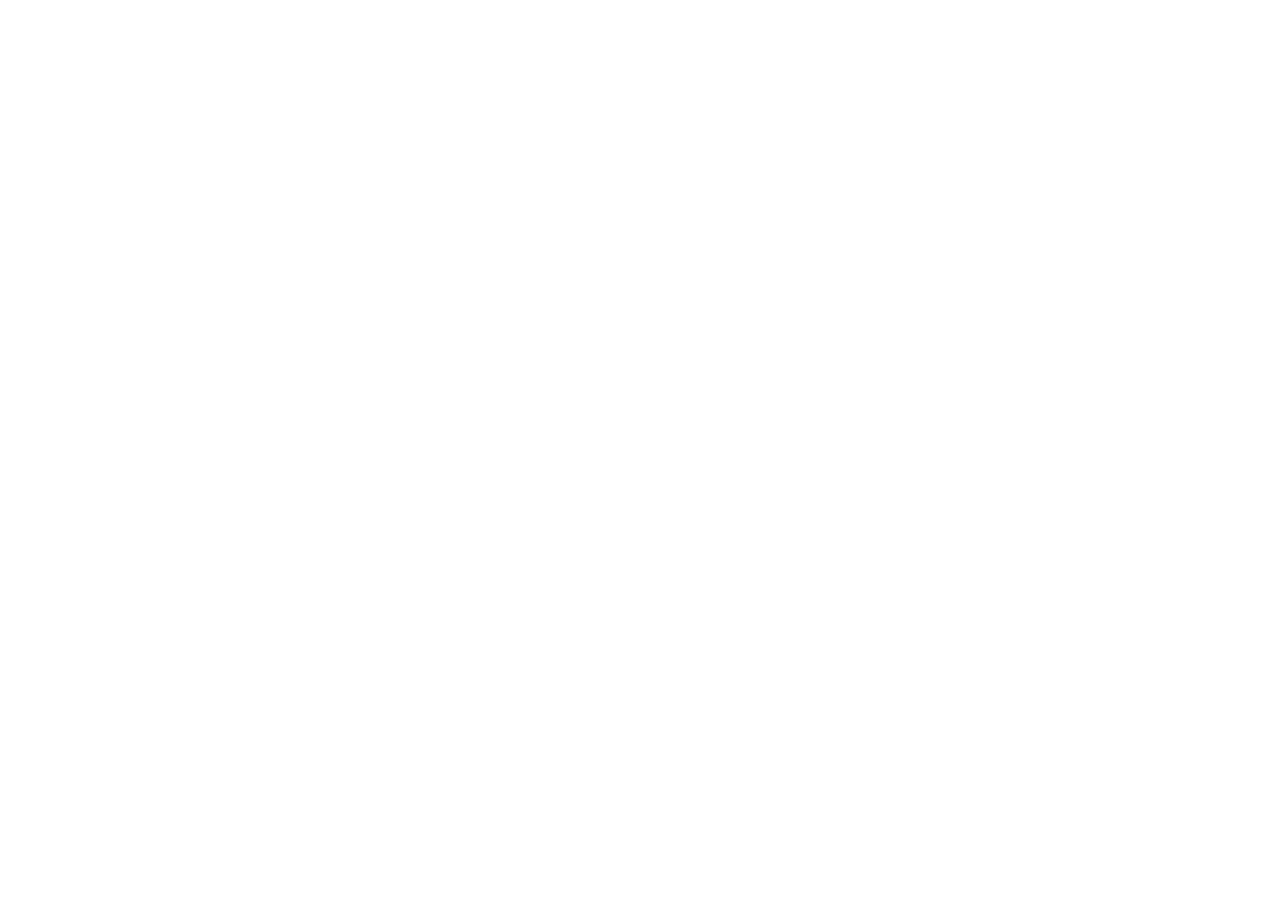
==== card.html @ 65d28214 "Add files via upload" ====
<!DOCTYPE html>
<html lang="en">
<head>
    <meta charset="UTF-8">
    <meta name="viewport" content="width=device-width, initial-scale=1.0">
    <link rel="stylesheet" href="css/card.css">
    <title>TTM</title>
</head>

<body>

    
    <script src="js/card.js"></script>
</body>
</html>
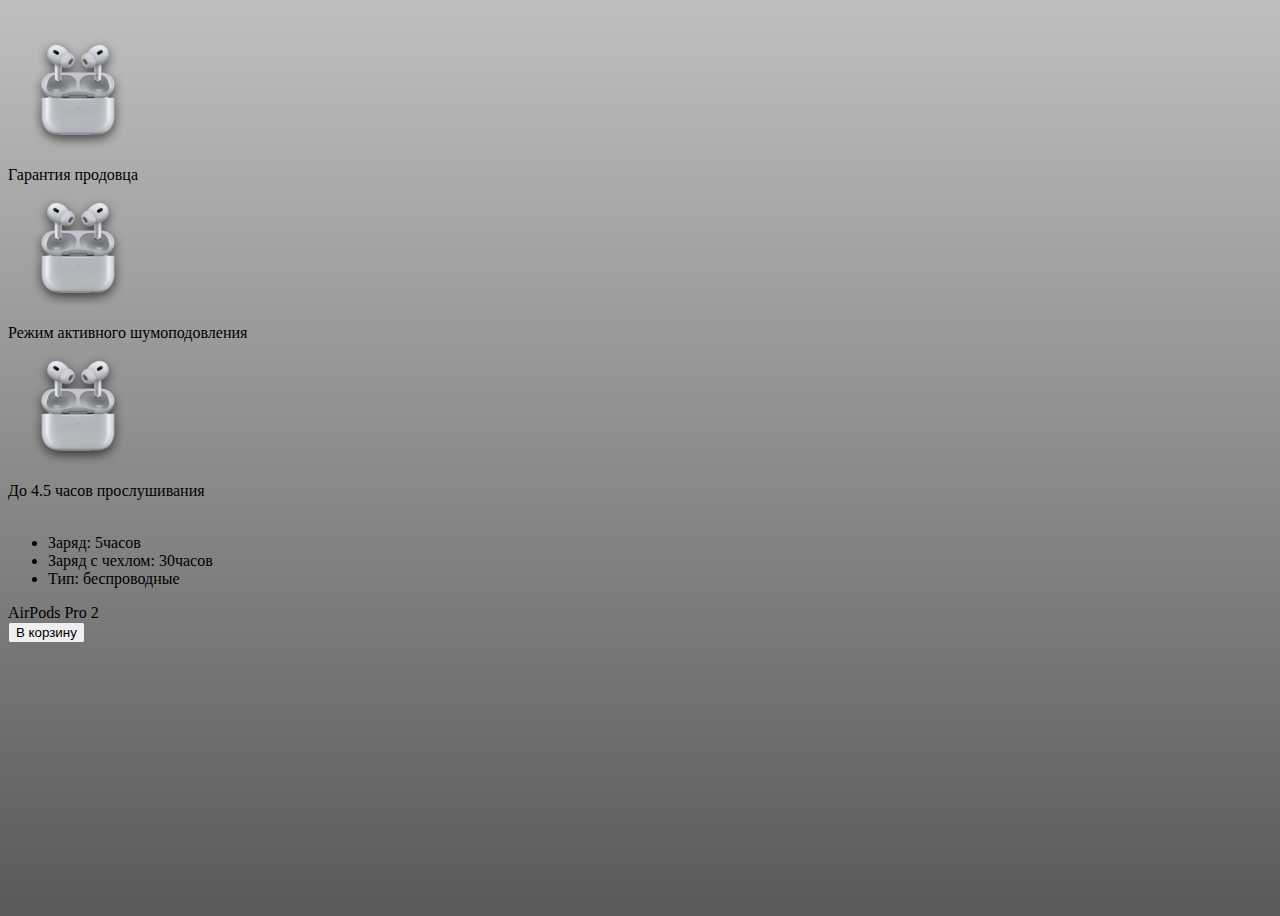
==== commit 58cd94a2: "Add files via upload" ====
--- a/card.html
+++ b/card.html
@@ -8,8 +8,33 @@
 </head>
 
 <body>
-
-    
+    <a class="back" href="index.html"><img src="img/back.svg" alt=""></a>
+    <div class="item">
+        <div class="item__main">
+            <div class="item__advantages">
+                <div class="advantage">
+                    <div class="advantage__image"><img src="img/item_1.png" alt=""></div>
+                    <div class="advantage__title">Гарантия продовца</div>
+                </div>
+                <div class="advantage">
+                    <div class="advantage__image"><img src="img/item_1.png" alt=""></div>
+                    <div class="advantage__title">Режим активного шумоподовления</div>
+                </div>
+                <div class="advantage">
+                    <div class="advantage__image"><img src="img/item_1.png" alt=""></div>
+                    <div class="advantage__title">До 4.5 часов прослушивания</div>
+                </div>
+            </div>
+            <div class="item__image"><img src="img/item_5.png" alt=""></div>
+        </div>
+        <ul class="item__characteristic">
+            <li>Заряд: 5часов</li>
+            <li>Заряд с чехлом: 30часов</li>
+            <li>Тип: беспроводные</li>
+        </ul>
+    </div>
+    <div class="name">AirPods Pro 2</div>
+    <button class="buy">В корзину</button>
     <script src="js/card.js"></script>
 </body>
 </html>--- a/css/card.css
+++ b/css/card.css
@@ -0,0 +1,5 @@
+body {
+  background: linear-gradient(to bottom, #BFBFBF 0%, #595959 100%);
+  min-height: 100vh;
+  width: 100%;
+}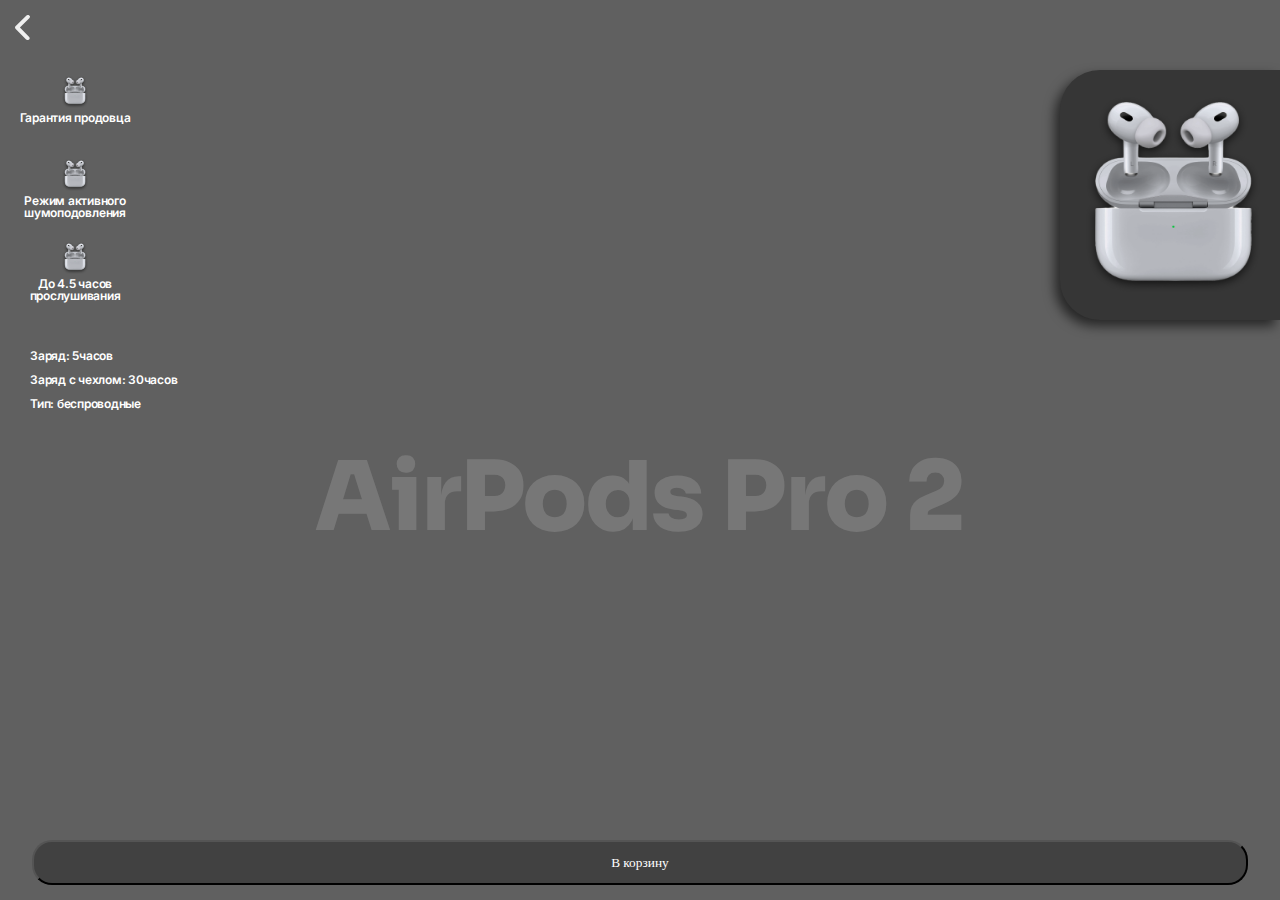
==== commit 43f35407: "Add files via upload" ====
--- a/card.html
+++ b/card.html
@@ -27,11 +27,11 @@
             </div>
             <div class="item__image"><img src="img/item_5.png" alt=""></div>
         </div>
-        <ul class="item__characteristic">
-            <li>Заряд: 5часов</li>
-            <li>Заряд с чехлом: 30часов</li>
-            <li>Тип: беспроводные</li>
-        </ul>
+        <div class="item__characteristic">
+            <p>Заряд: 5часов</p>
+            <p>Заряд с чехлом: 30часов</p>
+            <p>Тип: беспроводные</p>
+        </div>
     </div>
     <div class="name">AirPods Pro 2</div>
     <button class="buy">В корзину</button>
--- a/css/card.css
+++ b/css/card.css
@@ -1,5 +1,104 @@
+@import url("https://fonts.googleapis.com/css2?family=Sora:wght@100..800&display=swap");
+@import url("https://fonts.googleapis.com/css2?family=Inter:wght@100..900&family=Sora:wght@100..800&display=swap");
 body {
-  background: linear-gradient(to bottom, #BFBFBF 0%, #595959 100%);
-  min-height: 100vh;
+  background: rgb(96, 96, 96);
   width: 100%;
+  margin: 0;
+}
+
+.back {
+  position: absolute;
+  top: 15px;
+  left: 15px;
+}
+
+.name {
+  position: absolute;
+  top: 50%;
+  font-family: "Sora";
+  font-size: 72px;
+  font-weight: 800;
+  line-height: 96px;
+  letter-spacing: -0.02em;
+  text-align: center;
+  color: rgba(255, 255, 255, 0.15);
+  width: 100%;
+}
+@media (min-width: 400px) {
+  .name {
+    font-size: 96px;
+  }
+}
+
+.buy {
+  position: absolute;
+  left: calc(50% - 47.5vw);
+  bottom: 15px;
+  height: 45px;
+  width: 95vw;
+  border-radius: 20px;
+  background: rgb(65, 65, 65);
+  color: #fff;
+  font-family: "Sora";
+}
+
+.item {
+  margin: 70px 0 0 0;
+}
+.item__main {
+  display: flex;
+  justify-content: space-between;
+}
+.item__advantages {
+  display: flex;
+  flex-direction: column;
+  justify-content: space-around;
+  padding: 0 5px;
+  height: 250px;
+}
+.item__image {
+  border-radius: 40px 0px 0px 40px;
+  min-width: 200px;
+  width: 220px;
+  height: 250px;
+  background: rgb(54, 54, 54);
+  box-shadow: -5px 6px 12px 0px rgba(0, 0, 0, 0.6);
+}
+.item__image img {
+  width: 100%;
+  height: 100%;
+}
+.item__characteristic {
+  font-family: "Inter";
+  font-size: 12px;
+  font-weight: 600;
+  line-height: 12px;
+  letter-spacing: -0.02em;
+  color: #fff;
+  margin: 30px 0 0 30px;
+}
+
+.advantage {
+  display: flex;
+  flex-direction: column;
+  align-items: center;
+  height: 80px;
+  max-width: 140px;
+}
+.advantage__image {
+  width: 40px;
+  height: 40px;
+}
+.advantage__image img {
+  width: 100%;
+  height: 100%;
+}
+.advantage__title {
+  font-family: "Inter";
+  font-size: 12px;
+  font-weight: 600;
+  line-height: 12px;
+  letter-spacing: -0.02em;
+  text-align: center;
+  color: #fff;
 }